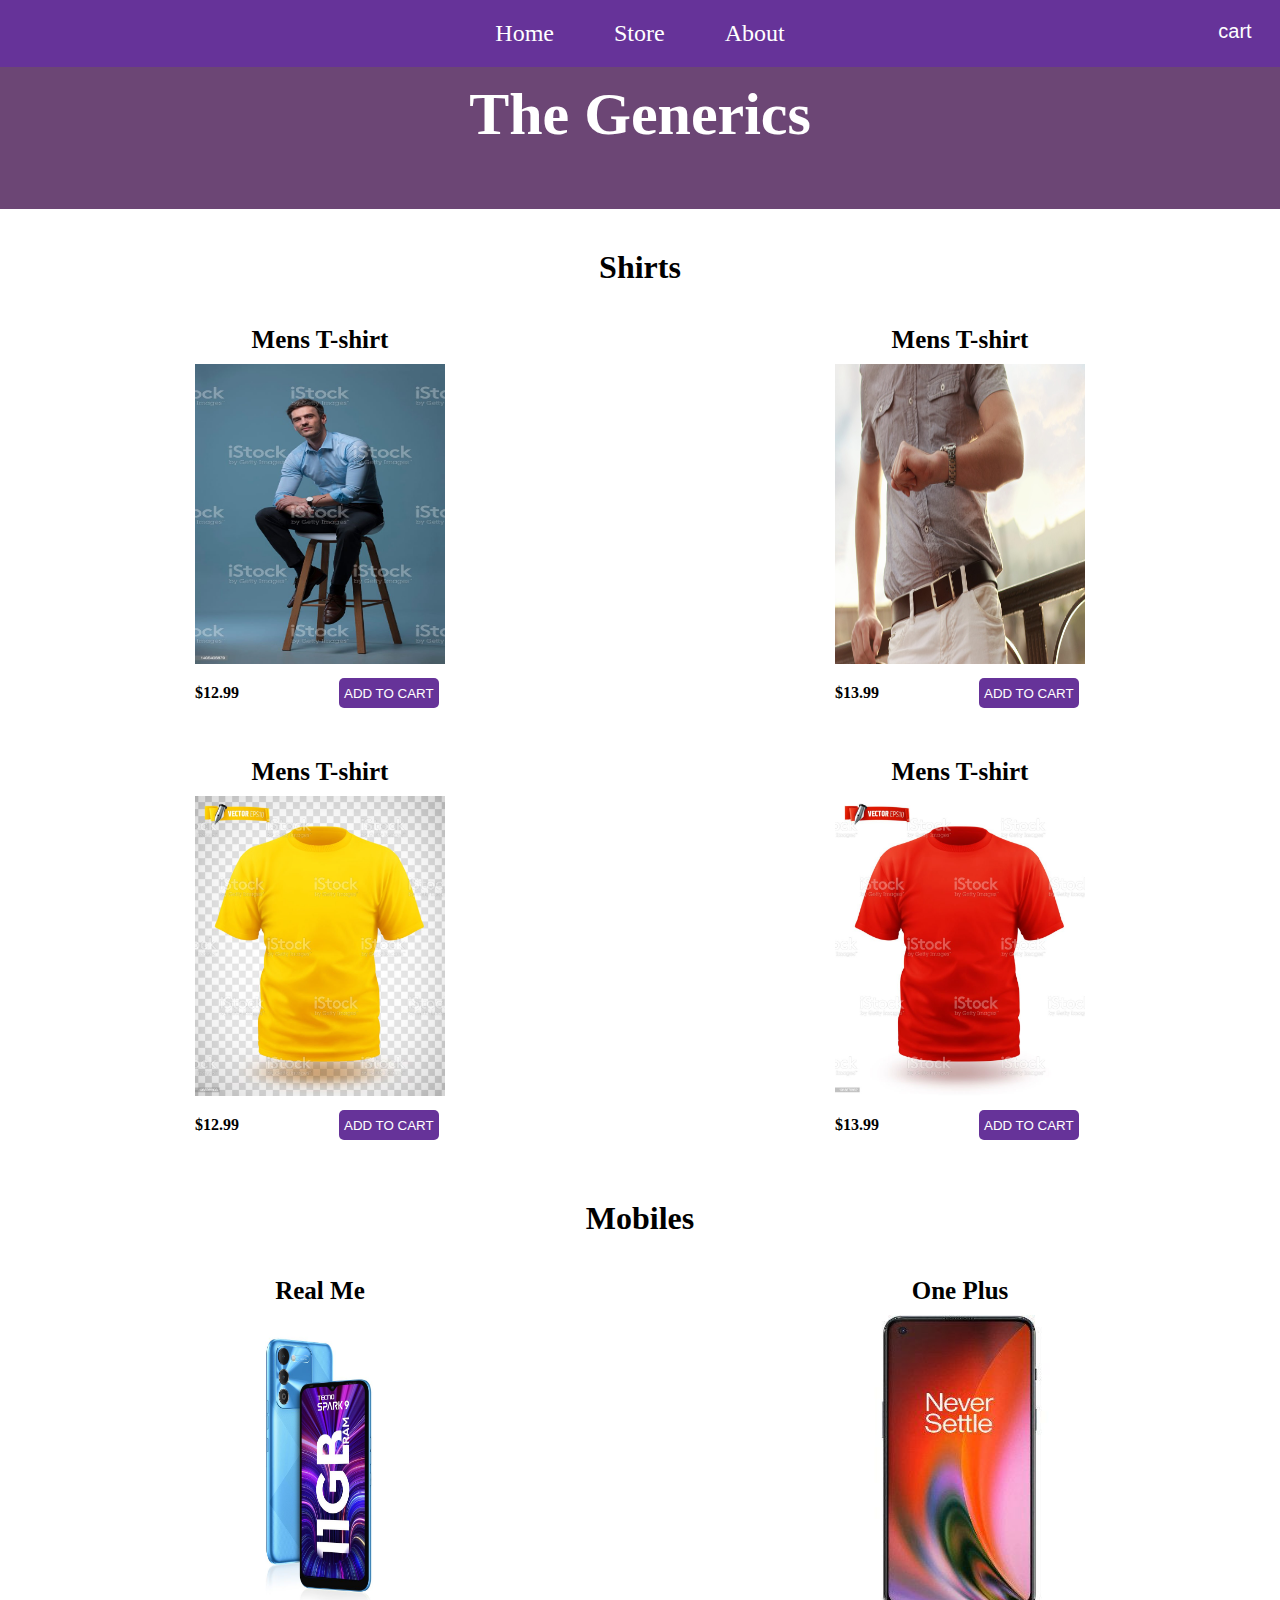
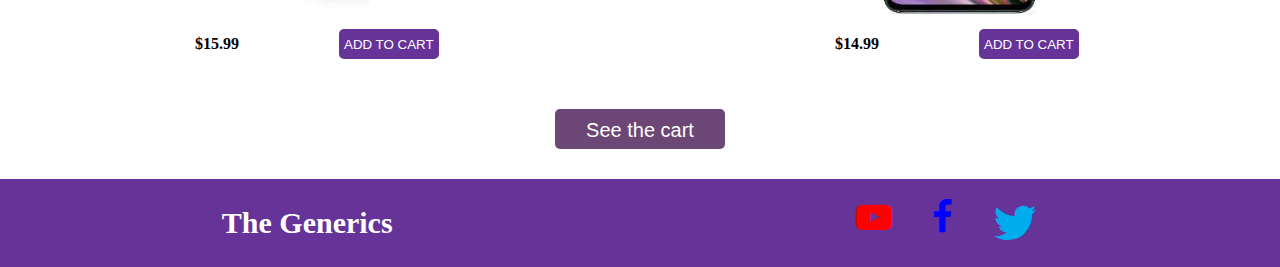
==== Frontend/index.html @ 18671d4e "frontend of ecommerce added" ====
<!DOCTYPE html>
<html lang="en">

<head>
    <meta charset="UTF-8">
    <meta http-equiv="X-UA-Compatible" content="IE=edge">
    <meta name="viewport" content="width=device-width, initial-scale=1.0">
    <title>Ecommerce Website</title>
    <link rel="stylesheet" href="style.css">
    <link rel="stylesheet" href="https://cdnjs.cloudflare.com/ajax/libs/font-awesome/4.7.0/css/font-awesome.min.css">
</head>

<body>
    <div class="navigation">
        <nav id="nav">
            <ul>
                <li><a href="#">Home</a></li>
                <li><a href="#">Store</a></li>
                <li><a href="#">About</a> </li>
            </ul>
            <button id="cart">cart</button>
        </nav>
    </div>
    <div class="header">
        <h1>The Generics</h1>
    </div>

    <div class="section1">
        <h1 id="shirts">Shirts</h1>
        <div class="list-group">
            <div class="item">
                <h3>Mens T-shirt</h3>
                <img src="./images/shirt1.jpg" alt="shirt1">
                <div class="carts">
                    <h4 id="amount">$12.99</h4>
                    <button id="button">ADD TO CART</button>
                </div>
            </div>
            <div class="item">
                <h3>Mens T-shirt</h3>
                <img src="./images/shirt2.jpg" alt="shirt1">
                <div class="carts">
                    <h4 id="amount">$13.99</h4>
                    <button id="button">ADD TO CART</button>
                </div>
            </div>
        </div>
        <div class="list-group">
            <div class="item">
                <h3>Mens T-shirt</h3>
                <img src="./images/shirt3.jpg" alt="shirt1">
                <div class="carts">
                    <h4 id="amount">$12.99</h4>
                    <button id="button">ADD TO CART</button>
                </div>
            </div>
            <div class="item">
                <h3>Mens T-shirt</h3>
                <img src="./images/shirt4.jpg" alt="shirt1">
                <div class="carts">
                    <h4 id="amount">$13.99</h4>
                    <button id="button">ADD TO CART</button>
                </div>
            </div>
        </div>
    </div>
    <div class="section1">
        <h1 id="shirts">Mobiles</h1>
        <div class="list-group">
            <div class="item">
                <h3>Real Me</h3>
                <img src="./images/mobile1.jpg" alt="shirt1">
                <div class="carts">
                    <h4 id="amount">$15.99</h4>
                    <button id="button">ADD TO CART</button>
                </div>
            </div>
            <div class="item">
                <h3>One Plus</h3>
                <img src="./images/mobile2.jpg" alt="shirt1">
                <div class="carts">
                    <h4 id="amount">$14.99</h4>
                    <button id="button">ADD TO CART</button>
                </div>
            </div>
        </div>
    </div>
    <div id="cartButton">
        <button id="btn">See the cart</button>
    </div>
    <div class="footer">
        <h1>The Generics</h1>
        <ul>
            <li><a href="https://www.youtube.com/"><i class="fa fa-youtube-play"
                        style="font-size:36px;color:red"></i></a></li>
            <li><a href="https://www.facebook.com/"><i class="fa fa-facebook-f"
                        style="font-size:36px;color:blue"></i></a></li>
            <li><a href="https://www.twitter.com/"><i class="fa fa-twitter"
                        style="font-size:48px;color:#00acee"></i></a></li>
        </ul>
    </div>
    <!-- Code injected by live-server -->
    <script>
	// <![CDATA[  <-- For SVG support
	if ('WebSocket' in window) {
		(function () {
			function refreshCSS() {
				var sheets = [].slice.call(document.getElementsByTagName("link"));
				var head = document.getElementsByTagName("head")[0];
				for (var i = 0; i < sheets.length; ++i) {
					var elem = sheets[i];
					var parent = elem.parentElement || head;
					parent.removeChild(elem);
					var rel = elem.rel;
					if (elem.href && typeof rel != "string" || rel.length == 0 || rel.toLowerCase() == "stylesheet") {
						var url = elem.href.replace(/(&|\?)_cacheOverride=\d+/, '');
						elem.href = url + (url.indexOf('?') >= 0 ? '&' : '?') + '_cacheOverride=' + (new Date().valueOf());
					}
					parent.appendChild(elem);
				}
			}
			var protocol = window.location.protocol === 'http:' ? 'ws://' : 'wss://';
			var address = protocol + window.location.host + window.location.pathname + '/ws';
			var socket = new WebSocket(address);
			socket.onmessage = function (msg) {
				if (msg.data == 'reload') window.location.reload();
				else if (msg.data == 'refreshcss') refreshCSS();
			};
			if (sessionStorage && !sessionStorage.getItem('IsThisFirstTime_Log_From_LiveServer')) {
				console.log('Live reload enabled.');
				sessionStorage.setItem('IsThisFirstTime_Log_From_LiveServer', true);
			}
		})();
	}
	else {
		console.error('Upgrade your browser. This Browser is NOT supported WebSocket for Live-Reloading.');
	}
	// ]]>
    </script>
</body>

</html>
---- Frontend/style.css ----
* {
    box-sizing: border-box;
    margin: 0px;
    padding: 0px;
}
.navigation {
    background-color: rebeccapurple;
    position: fixed;
    top: 0px;
    width: 100%;
    overflow: hidden;
}
nav ul {
    display: flex;
    align-items: center;
    justify-content: center;
}
nav ul li {
    font-size: 1.5rem;
    list-style-type: none;
    cursor: pointer;
    padding: 20px 30px;
}
nav ul li a {
    color: white;
    text-decoration: none;
}
nav #cart {
    background-color: rebeccapurple;
    font-size: 20px;
    color: white;
    position: fixed;
    top: 20px;
    right: 20px;
    width: 50px;
    border-width: initial;
    border-style: none;
    border-color: initial;
    border-image: initial;
}
.header {
    background-color: rgb(108, 70, 117);
    margin-top: 60px;
    padding-top: 20px;
    padding-bottom: 60px;
    font-size: 30px;
    text-align: center;
    color: white;
}
#shirts {
    text-align: center;
    margin: 30px 0px;
    padding: 10px;
}
.list-group {
    display: flex;
    justify-content: space-around;
    margin-bottom: 50px;
}
.item h3 {
    text-align: center;
    margin-bottom: 10px;
    font-size: 25px;
}
img {
    height: 300px;
    width: 250px;
}
.carts {
    display: flex;
    margin-top: 10px;
    align-items: center;
}
#button {
    margin-left: 100px;
    height: 30px;
    background-color: rebeccapurple;
    color: white;
    cursor: pointer;
    padding: 5px;
    border-radius: 5px;
    border-width: initial;
    border-style: none;
    border-color: initial;
    border-image: initial;
}
#cartButton {
    text-align: center;
    margin: 30px;
}
#btn {
    height: 40px;
    width: 170px;
    font-size: 20px;
    background-color: rgb(108, 70, 117);
    color: white;
    cursor: pointer;
    padding: 10px;
    border-radius: 5px;
    border-width: initial;
    border-style: none;
    border-color: initial;
    border-image: initial;
}
.footer {
    display: flex;
    justify-content: space-around;
    align-items: center;
    background-color: rebeccapurple;
}
.footer h1 {
    color: white;
    font-size: 30px;
}
.footer ul {
    display: flex;
    list-style-type: none;
}
.footer ul li {
    padding: 20px;
}
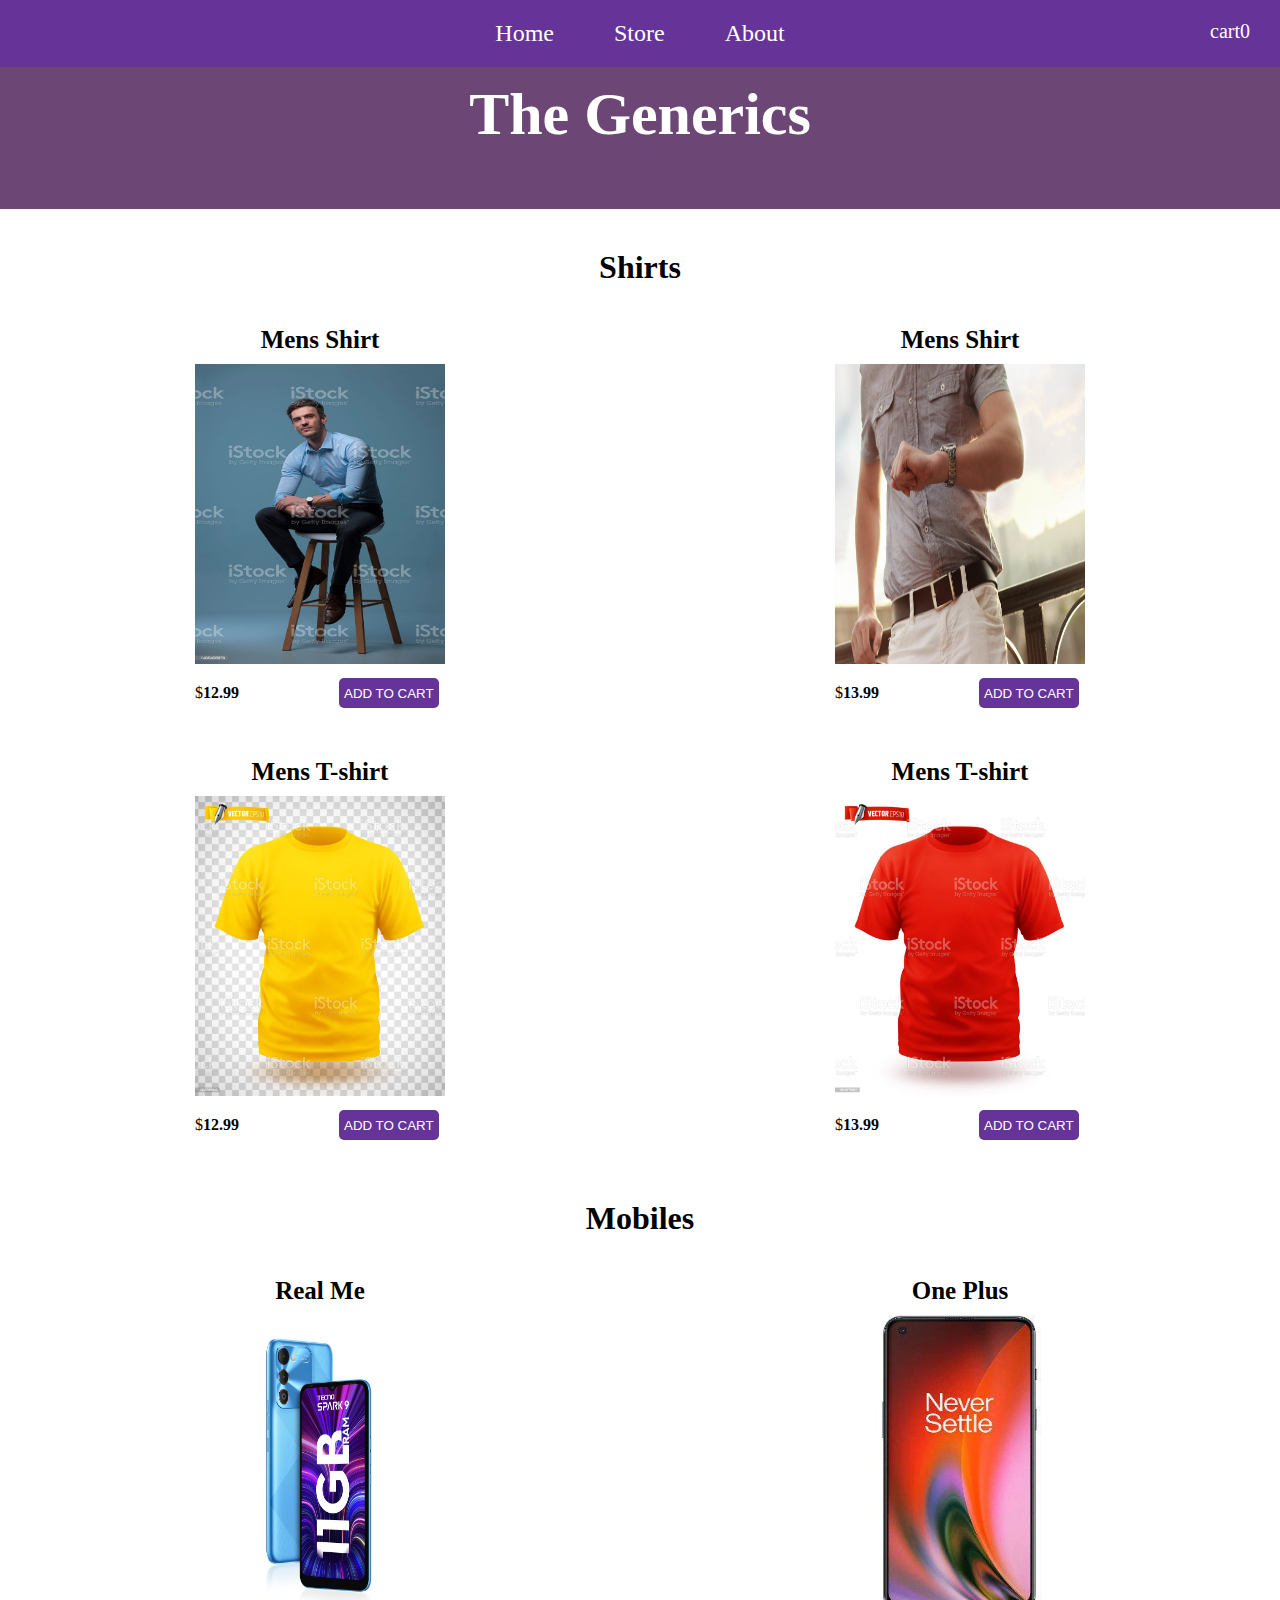
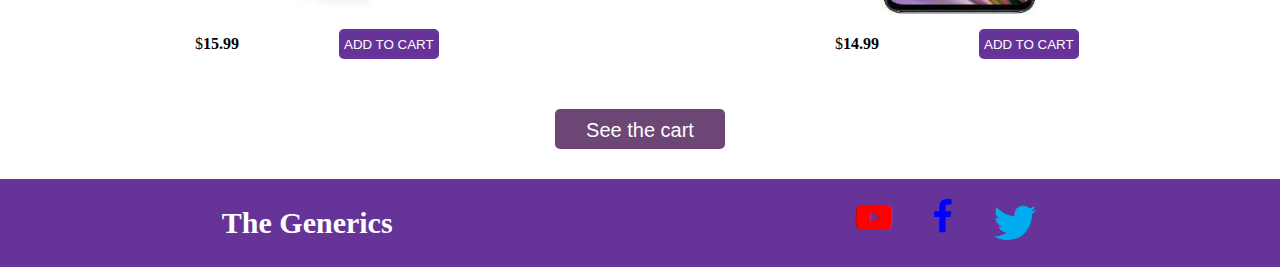
==== commit e2592ff8: "add to cart and about us page added" ====
--- a/Frontend/index.html
+++ b/Frontend/index.html
@@ -14,11 +14,11 @@
     <div class="navigation">
         <nav id="nav">
             <ul>
-                <li><a href="#">Home</a></li>
+                <li><a href="home.html">Home</a></li>
                 <li><a href="#">Store</a></li>
-                <li><a href="#">About</a> </li>
+                <li><a href="about.html">About</a> </li>
             </ul>
-            <button id="cart">cart</button>
+            <a id="cart">cart<span id="number">0</span></a>
         </nav>
     </div>
     <div class="header">
@@ -28,66 +28,89 @@
     <div class="section1">
         <h1 id="shirts">Shirts</h1>
         <div class="list-group">
-            <div class="item">
-                <h3>Mens T-shirt</h3>
+            <div class="item" id="item1">
+                <h3>Mens Shirt</h3>
                 <img src="./images/shirt1.jpg" alt="shirt1">
                 <div class="carts">
-                    <h4 id="amount">$12.99</h4>
+                    $<h4 id="amount">12.99</h4>
                     <button id="button">ADD TO CART</button>
                 </div>
             </div>
-            <div class="item">
-                <h3>Mens T-shirt</h3>
+            <div class="item" id="item2">
+                <h3>Mens Shirt</h3>
                 <img src="./images/shirt2.jpg" alt="shirt1">
                 <div class="carts">
-                    <h4 id="amount">$13.99</h4>
+                   $<h4 id="amount">13.99</h4>
                     <button id="button">ADD TO CART</button>
                 </div>
             </div>
         </div>
         <div class="list-group">
-            <div class="item">
+            <div class="item" id="item3">
                 <h3>Mens T-shirt</h3>
                 <img src="./images/shirt3.jpg" alt="shirt1">
                 <div class="carts">
-                    <h4 id="amount">$12.99</h4>
+                    $<h4 id="amount">12.99</h4>
                     <button id="button">ADD TO CART</button>
                 </div>
             </div>
-            <div class="item">
+            <div class="item" id="item4">
                 <h3>Mens T-shirt</h3>
                 <img src="./images/shirt4.jpg" alt="shirt1">
                 <div class="carts">
-                    <h4 id="amount">$13.99</h4>
+                    $<h4 id="amount">13.99</h4>
                     <button id="button">ADD TO CART</button>
                 </div>
             </div>
         </div>
-    </div>
-    <div class="section1">
+    
         <h1 id="shirts">Mobiles</h1>
         <div class="list-group">
-            <div class="item">
+            <div class="item" id="item5">
                 <h3>Real Me</h3>
                 <img src="./images/mobile1.jpg" alt="shirt1">
                 <div class="carts">
-                    <h4 id="amount">$15.99</h4>
+                    $<h4 id="amount">15.99</h4>
                     <button id="button">ADD TO CART</button>
                 </div>
             </div>
-            <div class="item">
+            <div class="item" id="item6">
                 <h3>One Plus</h3>
                 <img src="./images/mobile2.jpg" alt="shirt1">
                 <div class="carts">
-                    <h4 id="amount">$14.99</h4>
+                    $<h4 id="amount">14.99</h4>
                     <button id="button">ADD TO CART</button>
                 </div>
             </div>
         </div>
-    </div>
+    
     <div id="cartButton">
         <button id="btn">See the cart</button>
     </div>
+    <div class="cart-section">
+        <h3>Cart</h3>
+        <div class="cart-header">
+            <div class="cart-item"><strong>Items</strong></div>
+            <div class="cart-quantity"><strong>Quantity</strong></div>
+            <div class="cart-price"><strong>Price</strong></div>
+        </div>
+        <hr>
+        <div class="cart-items"></div>
+        <hr>
+        <div class="cart-total">
+            
+            <span>
+                <span class='total-title'> <strong>Total</strong>
+                </span>
+                $<span id='total-value'>0</span>
+            </span>
+        </div>
+        <div id="purchase">
+        <button class='purchase-btn' type='button'>PURCHASE</button>
+        </div>
+    </div>
+    <div id="container"></div>
+</div>
     <div class="footer">
         <h1>The Generics</h1>
         <ul>
@@ -99,44 +122,7 @@
                         style="font-size:48px;color:#00acee"></i></a></li>
         </ul>
     </div>
-    <!-- Code injected by live-server -->
-    <script>
-	// <![CDATA[  <-- For SVG support
-	if ('WebSocket' in window) {
-		(function () {
-			function refreshCSS() {
-				var sheets = [].slice.call(document.getElementsByTagName("link"));
-				var head = document.getElementsByTagName("head")[0];
-				for (var i = 0; i < sheets.length; ++i) {
-					var elem = sheets[i];
-					var parent = elem.parentElement || head;
-					parent.removeChild(elem);
-					var rel = elem.rel;
-					if (elem.href && typeof rel != "string" || rel.length == 0 || rel.toLowerCase() == "stylesheet") {
-						var url = elem.href.replace(/(&|\?)_cacheOverride=\d+/, '');
-						elem.href = url + (url.indexOf('?') >= 0 ? '&' : '?') + '_cacheOverride=' + (new Date().valueOf());
-					}
-					parent.appendChild(elem);
-				}
-			}
-			var protocol = window.location.protocol === 'http:' ? 'ws://' : 'wss://';
-			var address = protocol + window.location.host + window.location.pathname + '/ws';
-			var socket = new WebSocket(address);
-			socket.onmessage = function (msg) {
-				if (msg.data == 'reload') window.location.reload();
-				else if (msg.data == 'refreshcss') refreshCSS();
-			};
-			if (sessionStorage && !sessionStorage.getItem('IsThisFirstTime_Log_From_LiveServer')) {
-				console.log('Live reload enabled.');
-				sessionStorage.setItem('IsThisFirstTime_Log_From_LiveServer', true);
-			}
-		})();
-	}
-	else {
-		console.error('Upgrade your browser. This Browser is NOT supported WebSocket for Live-Reloading.');
-	}
-	// ]]>
-    </script>
+    <script src="script.js"></script>
 </body>
 
 </html>--- a/Frontend/style.css
+++ b/Frontend/style.css
@@ -33,10 +33,7 @@
     top: 20px;
     right: 20px;
     width: 50px;
-    border-width: initial;
-    border-style: none;
-    border-color: initial;
-    border-image: initial;
+    cursor: pointer;
 }
 .header {
     background-color: rgb(108, 70, 117);
@@ -118,4 +115,134 @@
 }
 .footer ul li {
     padding: 20px;
-}+}
+
+.cart-section h3{
+    text-align: center;
+    font-size: 30px;
+}
+.cart-header{
+    display: flex;
+    justify-content: space-between;
+    align-items: center;
+    font-size: 30px;
+}
+.cart-total{
+    display: flex;
+    justify-content: end;
+    margin-top: 20px;
+    margin-right: 100px;
+    font-size: 30px;
+}
+.cart-items{
+    margin: 30px;
+}
+#purchase{
+    text-align: center;
+    margin: 20px;
+}
+.purchase-btn{
+    background-color: rebeccapurple;
+    padding: 10px;
+    color: white;
+    border-radius: 5px;
+    border: none;
+    cursor: pointer;
+}
+.cart-row{
+    display: flex;
+    align-items: center;
+}
+.cart-row .cart-item{
+    margin: 400px;
+    padding: 400px;
+}
+.cart-section {
+    background-color: rgb(108, 70, 117);
+    color: white;
+    position: fixed;
+    top:67px;
+    right: 0;
+    height: 100vh;
+    /* padding: 5rem; */
+    padding-right: 2rem;
+    transform: translateX(100%);
+}
+
+.cart-section.active {
+    transform: translateX(0);
+}
+.cart-section img{
+    height: 100px;
+    width: 100px;
+}
+.cart-items .cart-item{
+    display: inline;
+    text-align: center;
+}
+
+#container {
+    position: fixed;
+    bottom: 1px;
+    right: 10px;
+
+}
+
+.toast {
+    background-color: rebeccapurple;
+    border-radius: 5px;
+    color: white;
+    padding: 1rem;
+    margin: 1rem;
+}
+.cart-row .cart-item{
+    display: block;
+}
+
+/* about */
+.about h1{
+    text-align: center;
+    margin: 30px;
+    font-family: 'Segoe UI', Tahoma, Geneva, Verdana, sans-serif;
+
+}
+.descripyion{
+    display: flex;
+}
+.descripyion img{
+    width: 50%;
+    height: 250px;
+}
+
+/* Home */
+#tours h2{
+    text-align: center;
+    margin: 30px;
+    font-family: Georgia, 'Times New Roman', Times, serif;
+}
+
+.tour-item{
+    width: 70%;
+    margin: auto;
+    display: flex;
+    justify-content: space-between;
+    align-items: center;
+}
+hr{
+    width: 70%;
+    margin: 0 auto;
+}
+.tour-item span{
+    font-size: 20px;
+    padding: 30px;
+
+
+}
+.tour-item button{
+   background-color: rebeccapurple;
+   color: white;
+   padding: 10px;
+   border: none;
+   border-radius: 5px;
+   cursor: pointer;
+}
